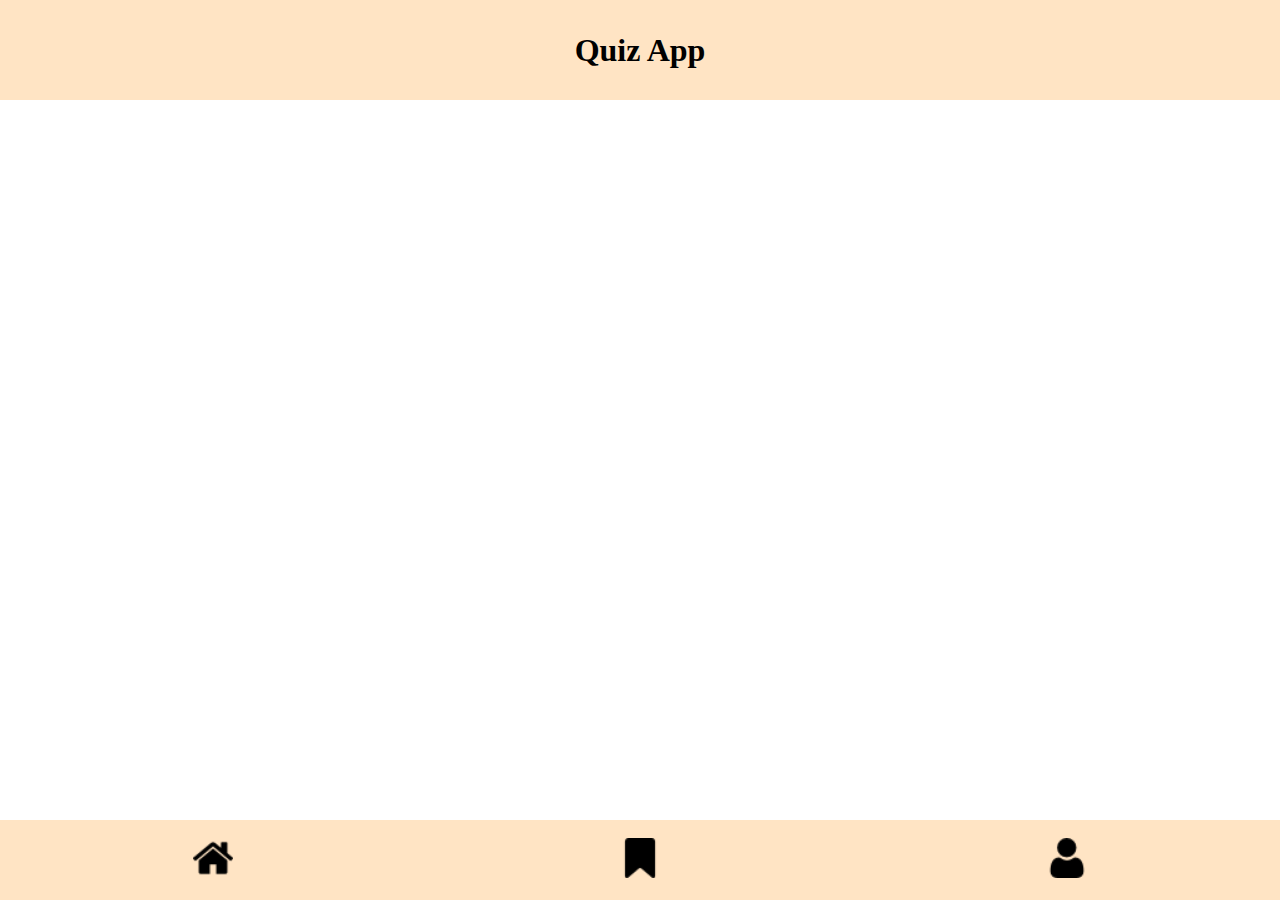
==== bookmark-tagged.html @ f13ca2c0 "create bookmarked and personal profile page" ====
<!DOCTYPE html>
<html lang="en">
  <head>
    <meta charset="UTF-8" />
    <meta http-equiv="X-UA-Compatible" content="IE=edge" />
    <meta name="viewport" content="width=device-width, initial-scale=1.0" />
    <link rel="stylesheet" href="/styles.css" />
    <title>Bookmarked</title>
  </head>
  <body>
    <header class="quiz-app-header">
      <section class="header-div">
        <h1>Quiz App</h1>
      </section>
    </header>
    <main></main>
    <footer class="footer-div">
      <nav class="navbar-div">
        <section class="navbar-icons">
          <ul class="navbar-list">
            <li>
              <a class="home-button" href="/index.html"
                ><img src="/imgs/home.png" alt=""
              /></a>
            </li>
            <li>
              <a href="/bookmark-tagged.html"
                ><img src="/imgs/bookmark-footer.png" alt=""
              /></a>
            </li>
            <li>
              <a href="/personal-profile.html"
                ><img src="/imgs/user.png" alt=""
              /></a>
            </li>
          </ul>
        </section>
      </nav>
    </footer>
  </body>
</html>
---- styles.css ----
* {
  box-sizing: border-box;
  padding: 0;
  margin: 0;
}

h1 {
  font-size: 2rem;
}

img {
  width: 40px;
}

main {
  margin-bottom: 130px;
}

button {
  padding: 15px 30px 15px 30px;
}

.header-div {
  display: flex;
  justify-content: center;
  align-items: center;
  background-color: bisque;
  height: 100px;
  width: 100%;
}

.question-card {
  display: flex;
  flex-direction: column;
  justify-content: center;
  align-items: center;
  margin: 50px;
  height: 400px;
  background-color: chocolate;
  gap: 40px;
  position: relative;
}

.bookmark-question-card {
  position: absolute;
  top: -8px;
  right: -15px;
}

.hashtags {
  list-style-type: none;
  position: absolute;
  display: flex;
  gap: 15px;
  left: 10px;
  bottom: 10px;
}

.hashtags-items {
  background-color: aliceblue;
  padding: 5px 10px;
  border-radius: 5px;
}

.navbar-div {
  position: fixed;
  bottom: 0;
  background-color: bisque;
  height: 80px;
  width: 100%;
}

.navbar-list {
  list-style-type: none;
  display: flex;
  justify-content: space-around;
  align-items: center;
  height: 80px;
}
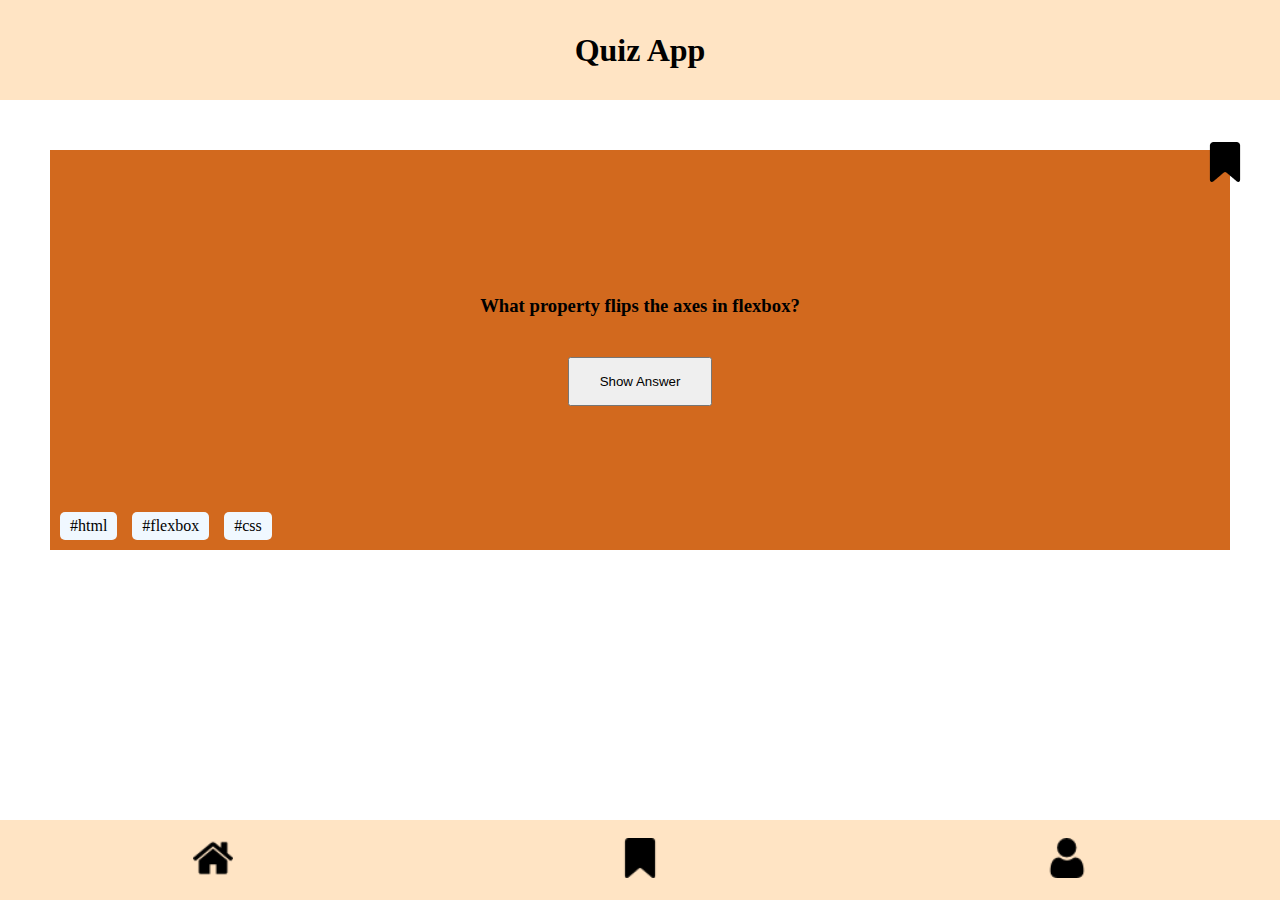
==== commit 084d014a: "add content to bookmarked" ====
--- a/bookmark-tagged.html
+++ b/bookmark-tagged.html
@@ -5,36 +5,45 @@
     <meta http-equiv="X-UA-Compatible" content="IE=edge" />
     <meta name="viewport" content="width=device-width, initial-scale=1.0" />
     <link rel="stylesheet" href="/styles.css" />
-    <title>Bookmarked</title>
+    <title>Quiz App</title>
   </head>
   <body>
-    <header class="quiz-app-header">
-      <section class="header-div">
-        <h1>Quiz App</h1>
+    <header class="header">
+      <h1>Quiz App</h1>
+    </header>
+    <main>
+      <section class="card">
+        <h3>What property flips the axes in flexbox?</h3>
+        <button>Show Answer</button>
+        <ul class="card__hashtags">
+          <li class="card__hashtags__items">#html</li>
+          <li class="card__hashtags__items">#flexbox</li>
+          <li class="card__hashtags__items">#css</li>
+        </ul>
+        <img
+          class="card__bookmark"
+          src="/imgs/bookmark tagged.png"
+          alt="bookmark"
+        />
       </section>
-    </header>
-    <main></main>
+    </main>
     <footer class="footer-div">
-      <nav class="navbar-div">
-        <section class="navbar-icons">
-          <ul class="navbar-list">
-            <li>
-              <a class="home-button" href="/index.html"
-                ><img src="/imgs/home.png" alt=""
-              /></a>
-            </li>
-            <li>
-              <a href="/bookmark-tagged.html"
-                ><img src="/imgs/bookmark-footer.png" alt=""
-              /></a>
-            </li>
-            <li>
-              <a href="/personal-profile.html"
-                ><img src="/imgs/user.png" alt=""
-              /></a>
-            </li>
-          </ul>
-        </section>
+      <nav class="navbar">
+        <ul class="navbar__list">
+          <li>
+            <a href="/index.html"><img src="/imgs/home.png" alt="" /></a>
+          </li>
+          <li>
+            <a href="/bookmark-tagged.html"
+              ><img src="/imgs/bookmark-footer.png" alt=""
+            /></a>
+          </li>
+          <li>
+            <a href="/personal-profile.html"
+              ><img src="/imgs/user.png" alt=""
+            /></a>
+          </li>
+        </ul>
       </nav>
     </footer>
   </body>
--- a/styles.css
+++ b/styles.css
@@ -1,79 +1,73 @@
-* {
-  box-sizing: border-box;
-  padding: 0;
-  margin: 0;
+@import "/global.css";
+
+@import "/components/button.css";
+@import "/components/header.css";
+@import "/components/navbar.css";
+@import "/components/question-card.css";
+@import "/components/personal-profile/counter.css";
+@import "/components/personal-profile/profile.css";
+@import "/components/personal-profile/settings.css";
+
+/* Ab hier aus dem Internet für den Dark-Mode Switch. Ist nur vorübergehend */
+
+.switch {
+  position: relative;
+  display: inline-block;
+  width: 60px;
+  height: 34px;
 }
 
-h1 {
-  font-size: 2rem;
+/* Hide default HTML checkbox */
+.switch input {
+  opacity: 0;
+  width: 0;
+  height: 0;
 }
 
-img {
-  width: 40px;
+/* The slider */
+.slider {
+  position: absolute;
+  cursor: pointer;
+  top: 0;
+  left: 0;
+  right: 0;
+  bottom: 0;
+  background-color: black;
+  -webkit-transition: 0.4s;
+  transition: 0.4s;
 }
 
-main {
-  margin-bottom: 130px;
+.slider:before {
+  position: absolute;
+  content: "";
+  height: 26px;
+  width: 26px;
+  left: 4px;
+  bottom: 4px;
+  background-color: white;
+  -webkit-transition: 0.4s;
+  transition: 0.4s;
 }
 
-button {
-  padding: 15px 30px 15px 30px;
+input:checked + .slider {
+  background-color: black;
 }
 
-.header-div {
-  display: flex;
-  justify-content: center;
-  align-items: center;
-  background-color: bisque;
-  height: 100px;
-  width: 100%;
+input:focus + .slider {
+  box-shadow: 0 0 2px black;
 }
 
-.question-card {
-  display: flex;
-  flex-direction: column;
-  justify-content: center;
-  align-items: center;
-  margin: 50px;
-  height: 400px;
-  background-color: chocolate;
-  gap: 40px;
-  position: relative;
+input:checked + .slider:before {
+  -webkit-transform: translateX(26px);
+  -ms-transform: translateX(26px);
+  transform: translateX(26px);
 }
 
-.bookmark-question-card {
-  position: absolute;
-  top: -8px;
-  right: -15px;
+/* Rounded sliders */
+.slider.round {
+  border-radius: 34px;
 }
 
-.hashtags {
-  list-style-type: none;
-  position: absolute;
-  display: flex;
-  gap: 15px;
-  left: 10px;
-  bottom: 10px;
+.slider.round:before {
+  border-radius: 50%;
 }
-
-.hashtags-items {
-  background-color: aliceblue;
-  padding: 5px 10px;
-  border-radius: 5px;
-}
-
-.navbar-div {
-  position: fixed;
-  bottom: 0;
-  background-color: bisque;
-  height: 80px;
-  width: 100%;
-}
-
-.navbar-list {
-  list-style-type: none;
-  display: flex;
-  justify-content: space-around;
-  align-items: center;
-  height: 80px;
-}
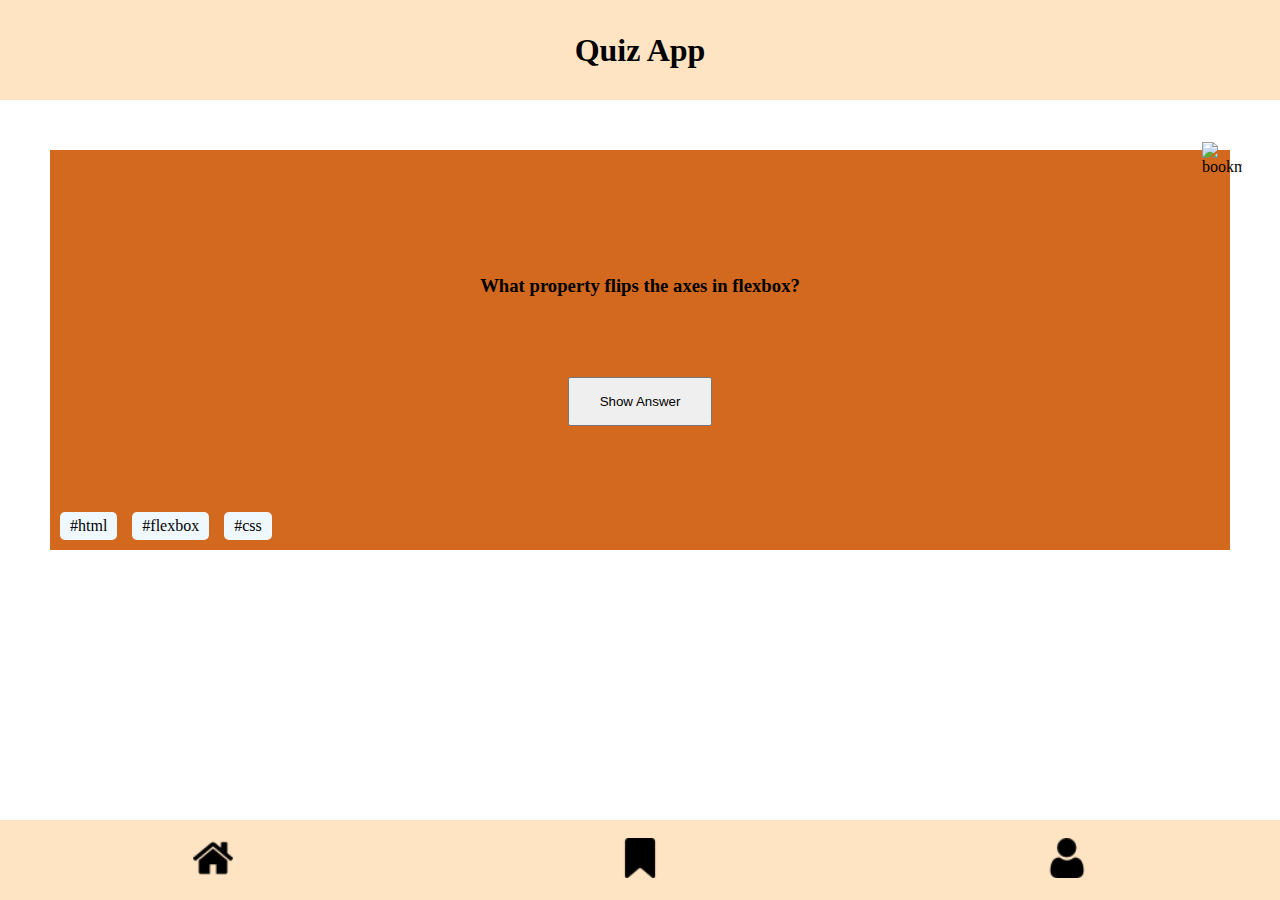
==== commit f9fad667: "correct some names and spaces within img files" ====
--- a/bookmark-tagged.html
+++ b/bookmark-tagged.html
@@ -27,7 +27,7 @@
         />
       </section>
     </main>
-    <footer class="footer-div">
+    <footer class="footer">
       <nav class="navbar">
         <ul class="navbar__list">
           <li>
--- a/styles.css
+++ b/styles.css
@@ -7,6 +7,27 @@
 @import "/components/personal-profile/counter.css";
 @import "/components/personal-profile/profile.css";
 @import "/components/personal-profile/settings.css";
+
+/* Eigener Code */
+
+.answer--hidden {
+  display: none;
+}
+
+.checked {
+  content: url(/imgs/bookmark-tagged.png);
+}
+
+.card__bookmark {
+  width: 40px;
+  position: absolute;
+  top: -8px;
+  right: -12px;
+}
+
+.card__bookmark:hover {
+  cursor: pointer;
+}
 
 /* Ab hier aus dem Internet für den Dark-Mode Switch. Ist nur vorübergehend */
 
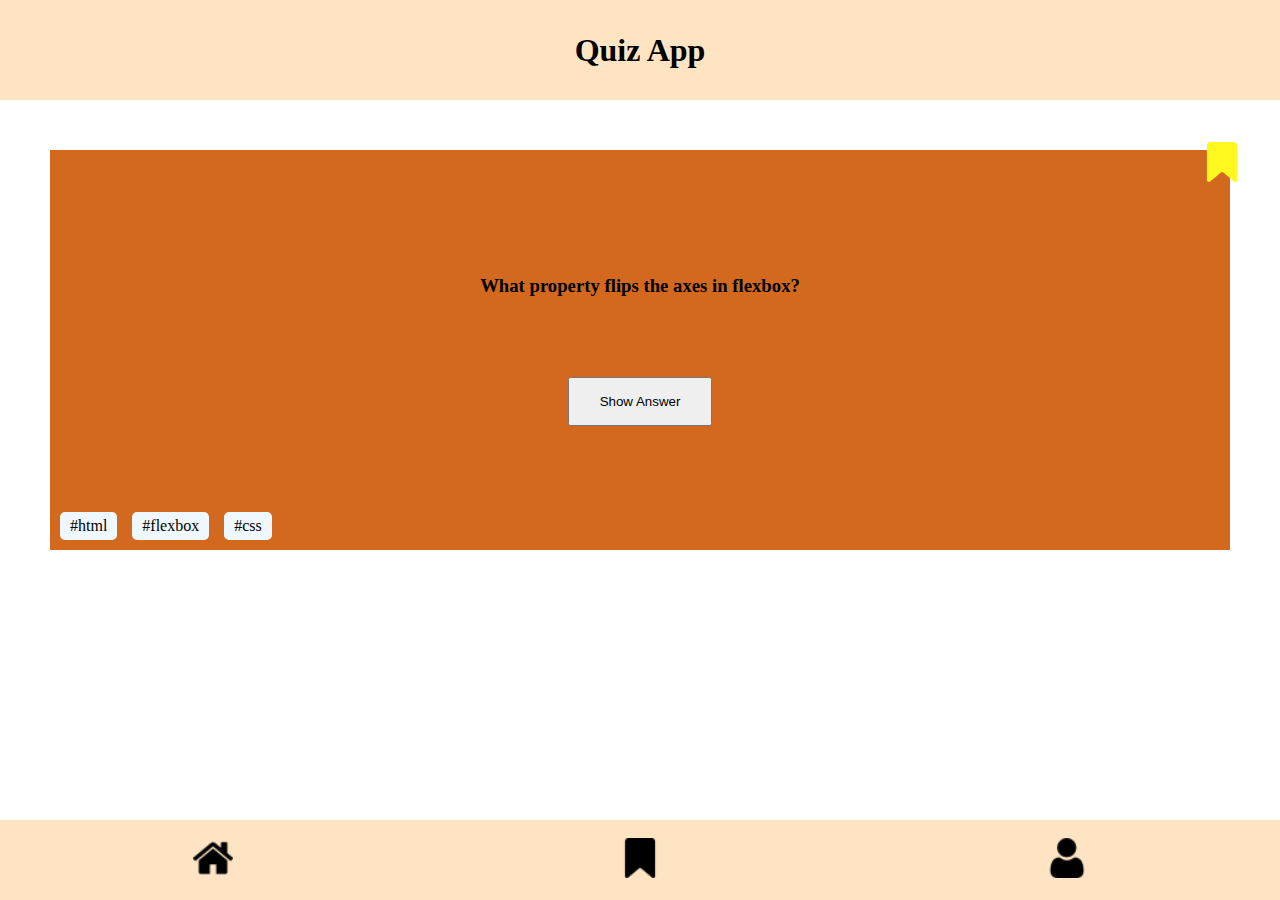
==== commit f52fd1d7: "fixed the bookmark icon on bookmarks page" ====
--- a/bookmark-tagged.html
+++ b/bookmark-tagged.html
@@ -22,7 +22,7 @@
         </ul>
         <img
           class="card__bookmark"
-          src="/imgs/bookmark tagged.png"
+          src="/imgs/bookmark-tagged.png"
           alt="bookmark"
         />
       </section>
--- a/styles.css
+++ b/styles.css
@@ -8,7 +8,7 @@
 @import "/components/personal-profile/profile.css";
 @import "/components/personal-profile/settings.css";
 
-/* Eigener Code */
+/* Own code */
 
 .answer--hidden {
   display: none;
@@ -29,7 +29,7 @@
   cursor: pointer;
 }
 
-/* Ab hier aus dem Internet für den Dark-Mode Switch. Ist nur vorübergehend */
+/* Currently just used as a placeholder */
 
 .switch {
   position: relative;
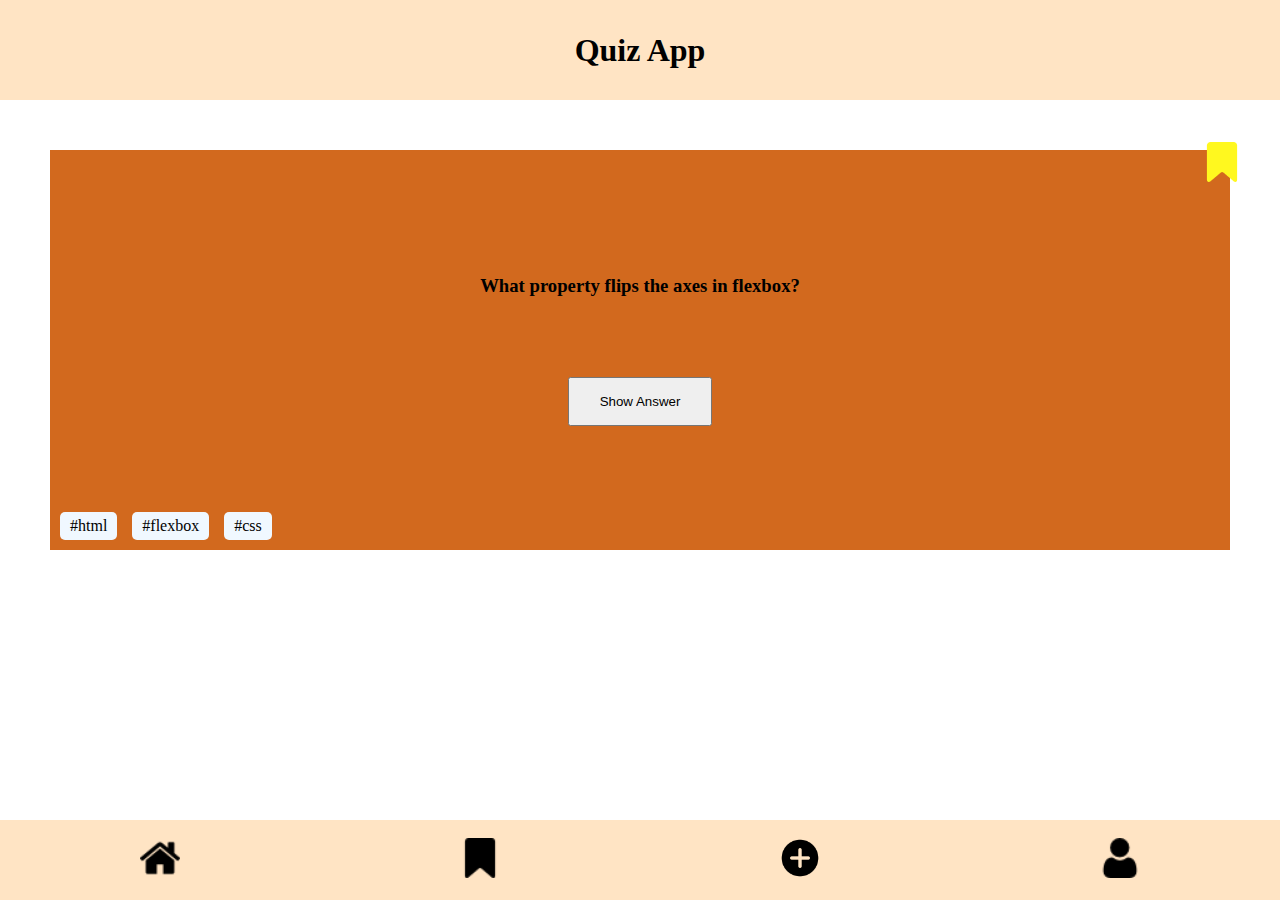
==== commit c442cc93: "Merge pull request #12 from sahedw/card-creation-page" ====
--- a/bookmark-tagged.html
+++ b/bookmark-tagged.html
@@ -39,6 +39,11 @@
             /></a>
           </li>
           <li>
+            <a href="/create-card.html"
+              ><img src="/imgs/create-card.png" alt="Create Card Button"
+            /></a>
+          </li>
+          <li>
             <a href="/personal-profile.html"
               ><img src="/imgs/user.png" alt=""
             /></a>
--- a/styles.css
+++ b/styles.css
@@ -7,6 +7,7 @@
 @import "/components/personal-profile/counter.css";
 @import "/components/personal-profile/profile.css";
 @import "/components/personal-profile/settings.css";
+@import "/components/create-page/create-page.css";
 
 /* Own code */
 
@@ -14,7 +15,7 @@
   display: none;
 }
 
-.checked {
+.card__bookmark--checked {
   content: url(/imgs/bookmark-tagged.png);
 }
 
@@ -23,10 +24,12 @@
   position: absolute;
   top: -8px;
   right: -12px;
+  transition: 0.3s linear;
 }
 
 .card__bookmark:hover {
   cursor: pointer;
+  filter: drop-shadow(3px -1px 5px #000);
 }
 
 /* Currently just used as a placeholder */
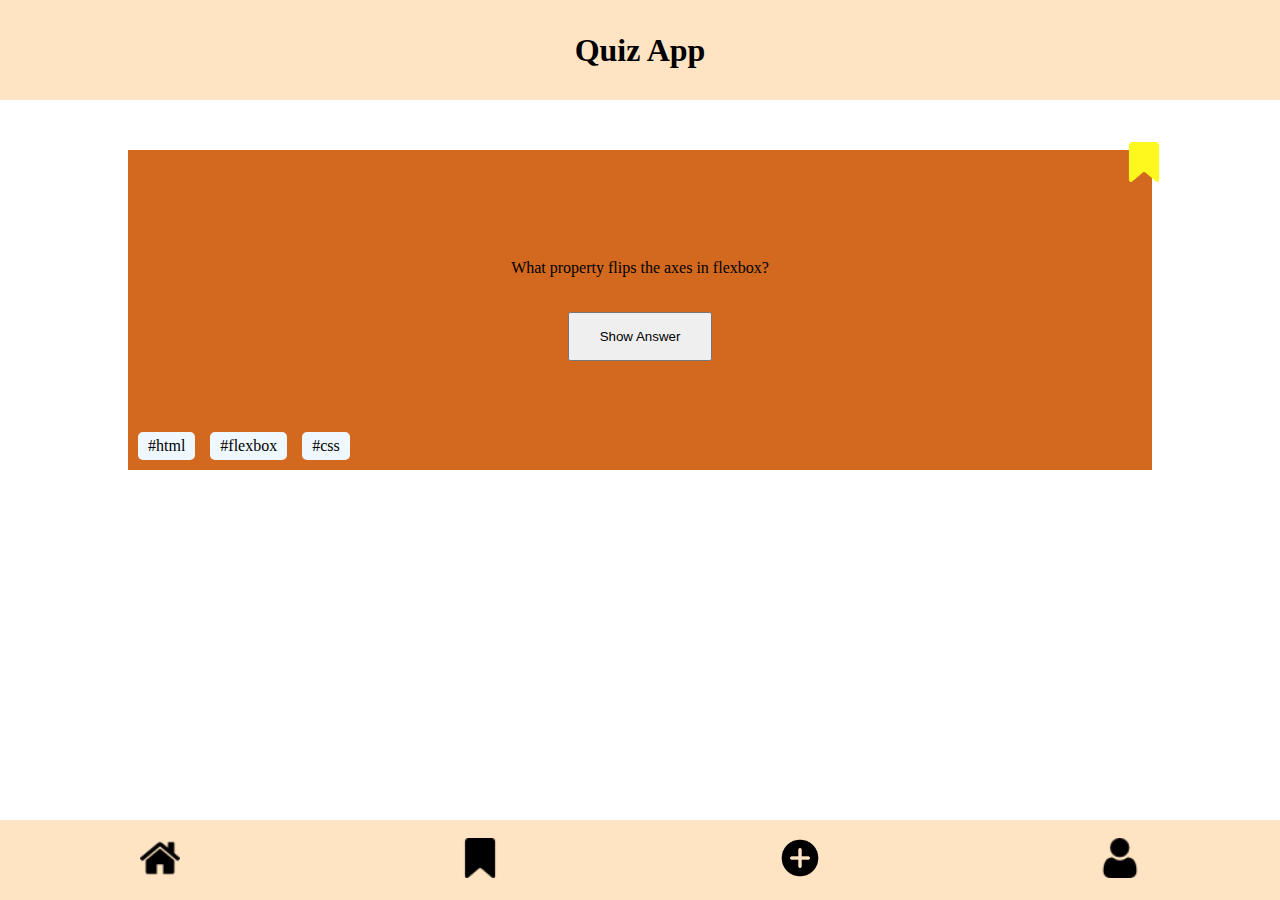
==== commit 155233b2: "default mobile first" ====
--- a/bookmark-tagged.html
+++ b/bookmark-tagged.html
@@ -13,7 +13,7 @@
     </header>
     <main>
       <section class="card">
-        <h3>What property flips the axes in flexbox?</h3>
+        <p>What property flips the axes in flexbox?</p>
         <button>Show Answer</button>
         <ul class="card__hashtags">
           <li class="card__hashtags__items">#html</li>
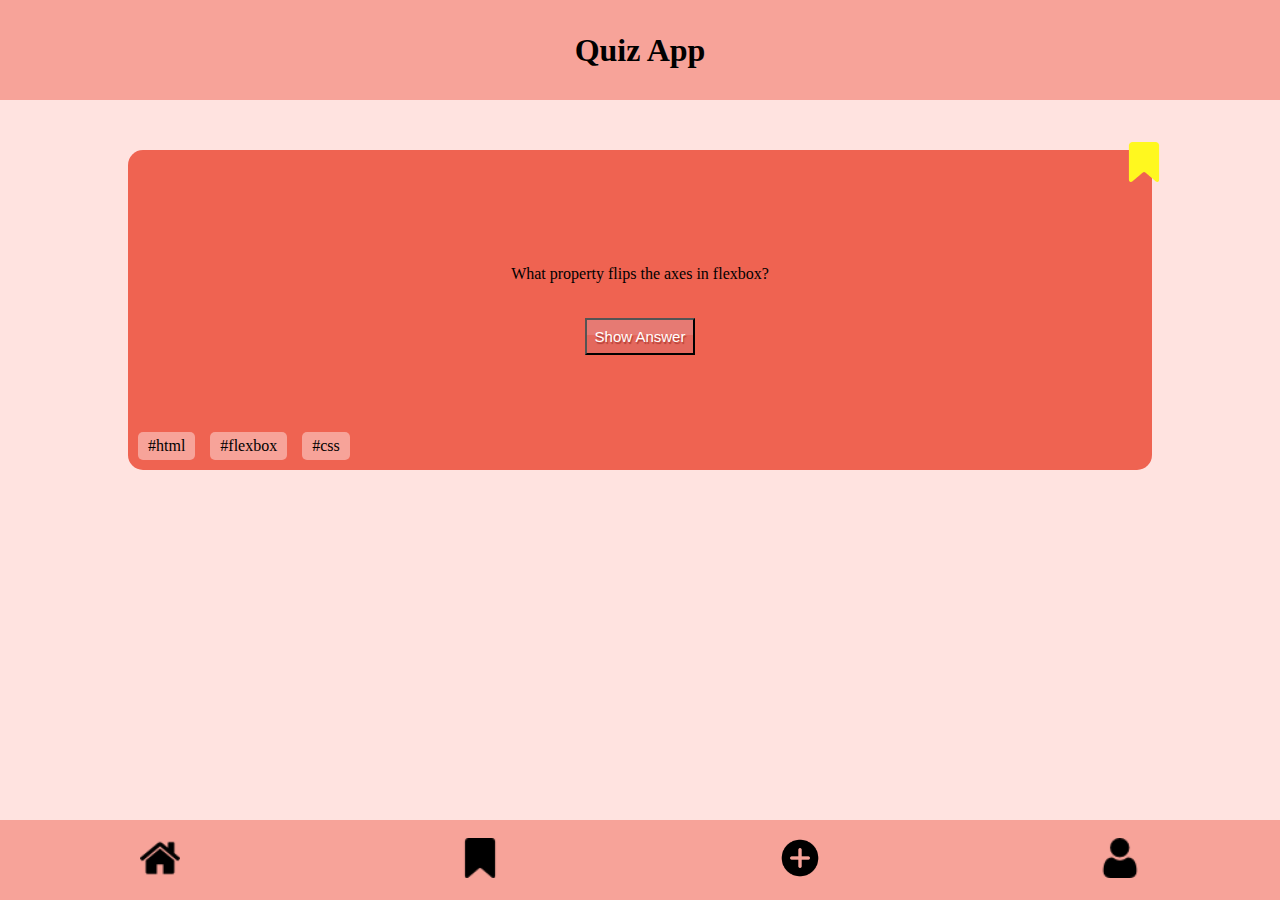
==== commit 80df2b9b: "style all buttons" ====
--- a/bookmark-tagged.html
+++ b/bookmark-tagged.html
@@ -14,7 +14,7 @@
     <main>
       <section class="card">
         <p>What property flips the axes in flexbox?</p>
-        <button>Show Answer</button>
+        <button class="myButton">Show Answer</button>
         <ul class="card__hashtags">
           <li class="card__hashtags__items">#html</li>
           <li class="card__hashtags__items">#flexbox</li>
